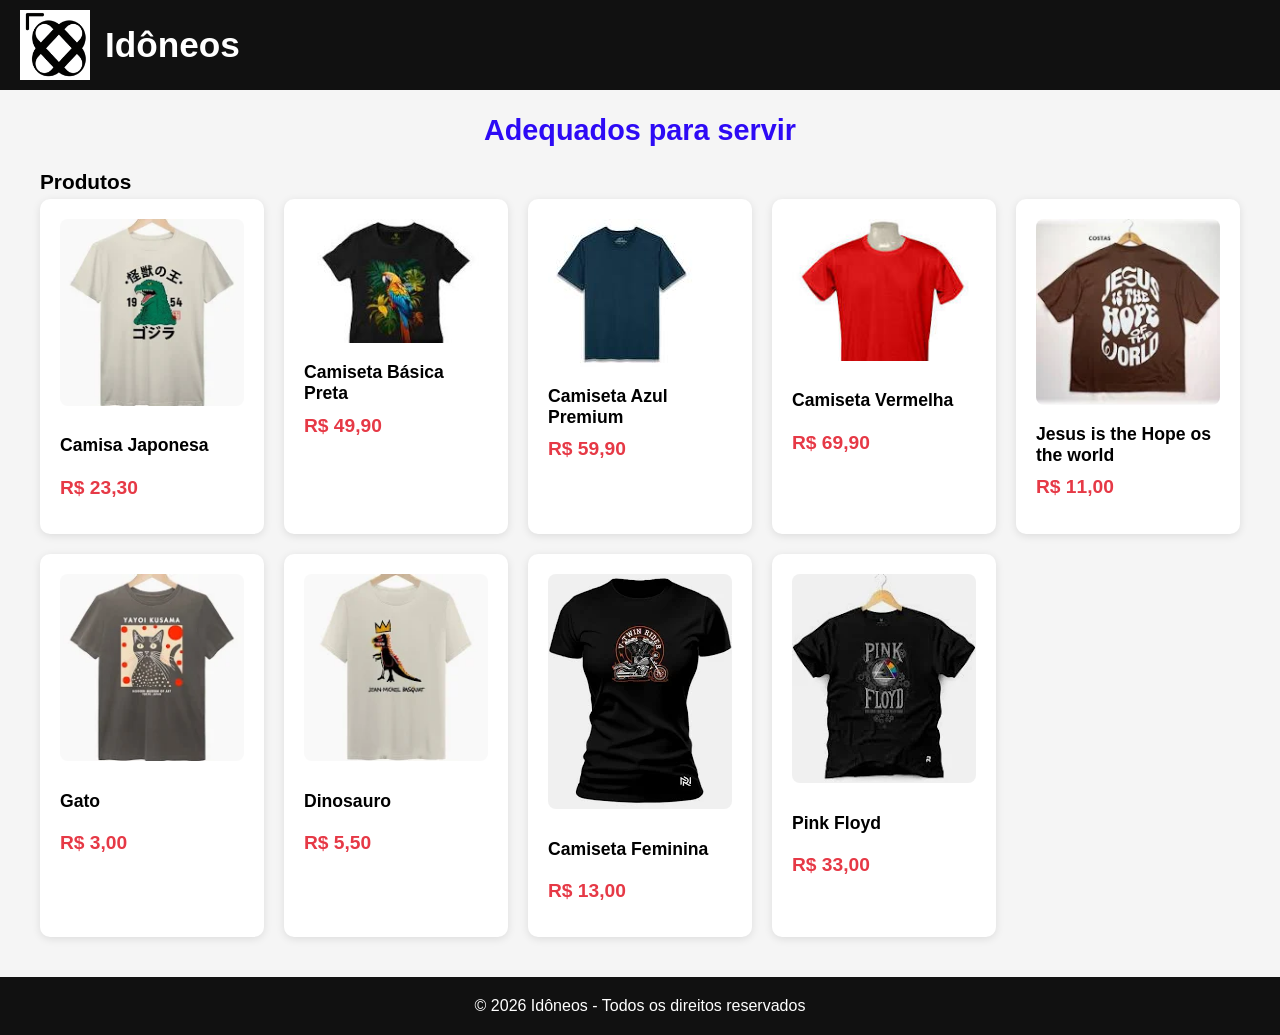
==== detalhes.html @ 471bbdab "Tela de detalhes" ====
<!DOCTYPE html>
<html lang="pt-BR">
<head>
  <meta charset="UTF-8">
  <meta name="viewport" content="width=device-width, initial-scale=1.0">
  <title>Detalhes do Produto - Idôneos</title>
  <script>
    const link = document.createElement('link');
    link.rel = 'stylesheet';
    link.href = 'style.css?v=' + Date.now();
    document.head.appendChild(link);
  </script>
</head>
<body>

<header>
  <h1><a href="index.html" style="text-decoration: none; color: inherit; display: flex; align-items: center;">
    <img src="Logo/Idoneos128.ico" alt="logo"> Idôneos
  </a></h1>
</header>

<div class="container">
  <div class="product-details">
    <div class="carousel-container">
      <div class="carousel" id="carousel">
        <!-- Imagens do carrosel serão inseridas aqui -->
      </div>
      <button class="carousel-btn prev" onclick="mudarImagem(-1)">&#10094;</button>
      <button class="carousel-btn next" onclick="mudarImagem(1)">&#10095;</button>
    </div>

    <div class="product-info-details">
      <h2 id="product-name">Nome do Produto</h2>
      <p class="price" id="product-price">R$ 0,00</p>
      <div class="description">
        <p>Este é um produto de alta qualidade da Idôneos. Adequado para servir com estilo e conforto.</p>
      </div>
      <a href="index.html" class="back-btn">Voltar para a Vitrine</a>
    </div>
  </div>
</div>

<footer>
  © 2026 Idôneos - Todos os direitos reservados
</footer>

<script>
  let indexImagem = 0;
  let imagensProduto = [];

  function carregarDetalhes() {
    const params = new URLSearchParams(window.location.search);
    const id = params.get('id');
    
    if (id === null || typeof listaProdutos === 'undefined' || !listaProdutos[id]) {
      window.location.href = 'index.html';
      return;
    }

    const produto = listaProdutos[id];
    imagensProduto = produto.imagens;

    document.title = `${produto.nome} - Idôneos`;
    document.getElementById('product-name').innerText = produto.nome;
    document.getElementById('product-price').innerText = `R$ ${produto.preco.toFixed(2).replace('.', ',')}`;

    const carousel = document.getElementById('carousel');
    imagensProduto.forEach((img, i) => {
      const imgElement = document.createElement('img');
      imgElement.src = `produtos/${img}`;
      imgElement.alt = `${produto.nome} - Imagem ${i + 1}`;
      if (i === 0) imgElement.classList.add('active');
      carousel.appendChild(imgElement);
    });

    if (imagensProduto.length <= 1) {
      document.querySelector('.prev').style.display = 'none';
      document.querySelector('.next').style.display = 'none';
    }
  }

  function mudarImagem(direcao) {
    const imagens = document.querySelectorAll('#carousel img');
    imagens[indexImagem].classList.remove('active');
    
    indexImagem += direcao;

    if (indexImagem >= imagens.length) indexImagem = 0;
    if (indexImagem < 0) indexImagem = imagens.length - 1;

    imagens[indexImagem].classList.add('active');
  }

  // Carregamento dinâmico dos dados
  const script = document.createElement('script');
  script.src = 'produtos_dados.js?v=' + Date.now();
  script.charset = 'utf-8';
  script.onload = carregarDetalhes;
  document.head.appendChild(script);
</script>

</body>
</html>
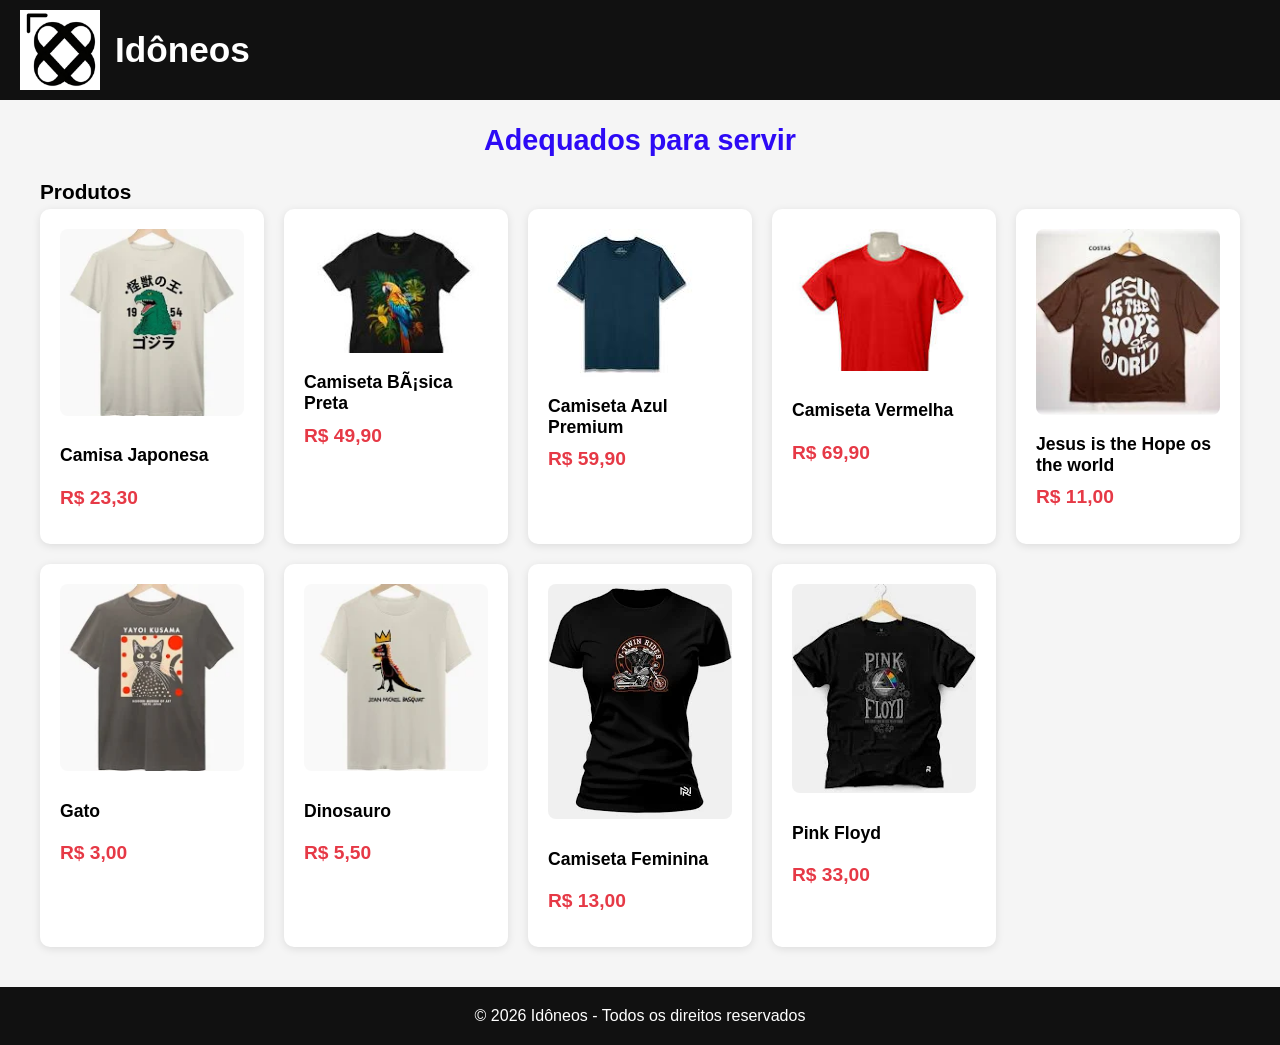
==== commit ac3d6b4e: "Alteração de Layout" ====
--- a/detalhes.html
+++ b/detalhes.html
@@ -58,7 +58,8 @@
     }
 
     const produto = listaProdutos[id];
-    imagensProduto = produto.imagens;
+    // Combina a principal com os detalhes em uma única lista para o carrossel
+    imagensProduto = [produto.principal, ...produto.detalhes];
 
     document.title = `${produto.nome} - Idôneos`;
     document.getElementById('product-name').innerText = produto.nome;
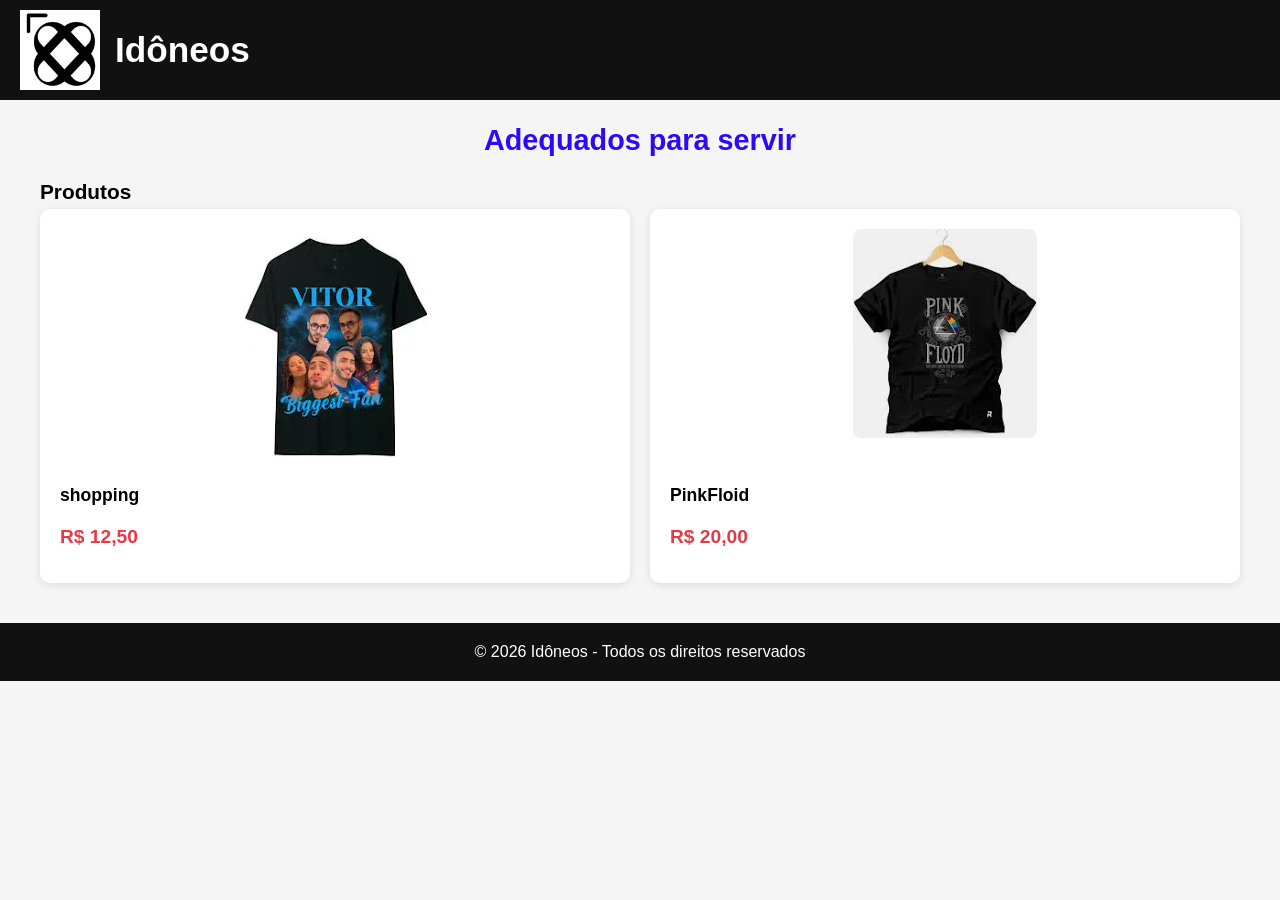
==== commit 4a0a6498: "Legenda de tamanho Co-authored-by: Copilot <copilot@github.com>" ====
--- a/detalhes.html
+++ b/detalhes.html
@@ -35,6 +35,54 @@
       <div class="description">
         <p>Este é um produto de alta qualidade da Idôneos. Adequado para servir com estilo e conforto.</p>
       </div>
+      
+      <!-- Tabela de Tamanhos -->
+      <div class="size-table">
+        <h3>Tabela de Tamanhos</h3>
+       
+        <table>
+          <thead>
+            <tr>
+              <th>Tamanho</th>
+              <th>Altura<br>Ombro até a barra (cm)</th>
+              <th>Largura<br>Só largura da frente (cm)</th>
+            </tr>
+          </thead>
+          <tbody>
+            <tr>
+              <td>PP</td>
+              <td>69</td>
+              <td>49</td>
+            </tr>
+            <tr>
+              <td>P</td>
+              <td>70</td>
+              <td>51</td>
+            </tr>
+            <tr>
+              <td>M</td>
+              <td>71</td>
+              <td>53</td>
+            </tr>
+            <tr>
+              <td>G</td>
+              <td>74</td>
+              <td>54</td>
+            </tr>
+            <tr>
+              <td>GG</td>
+              <td>77</td>
+              <td>58</td>
+            </tr>
+            <tr>
+              <td>ExG</td>
+              <td>79</td>
+              <td>59</td>
+            </tr>
+          </tbody>
+        </table>
+      </div>
+
       <a href="index.html" class="back-btn">Voltar para a Vitrine</a>
     </div>
   </div>
@@ -66,13 +114,23 @@
     document.getElementById('product-price').innerText = `R$ ${produto.preco.toFixed(2).replace('.', ',')}`;
 
     const carousel = document.getElementById('carousel');
-    imagensProduto.forEach((img, i) => {
+    
+    // Adiciona a imagem principal
+    const imgPrincipal = document.createElement('img');
+    imgPrincipal.src = `produtos/${produto.principal}`;
+    imgPrincipal.alt = `${produto.nome} - Principal`;
+    imgPrincipal.classList.add('active');
+    carousel.appendChild(imgPrincipal);
+
+    // Adiciona as imagens de detalhes
+    produto.detalhes.forEach((img, i) => {
       const imgElement = document.createElement('img');
-      imgElement.src = `produtos/${img}`;
-      imgElement.alt = `${produto.nome} - Imagem ${i + 1}`;
-      if (i === 0) imgElement.classList.add('active');
+      imgElement.src = `produtos/detalhes/${img}`;
+      imgElement.alt = `${produto.nome} - Detalhe ${i + 1}`;
       carousel.appendChild(imgElement);
     });
+
+    imagensProduto = [produto.principal, ...produto.detalhes]; // Mantém para o controle do índice
 
     if (imagensProduto.length <= 1) {
       document.querySelector('.prev').style.display = 'none';
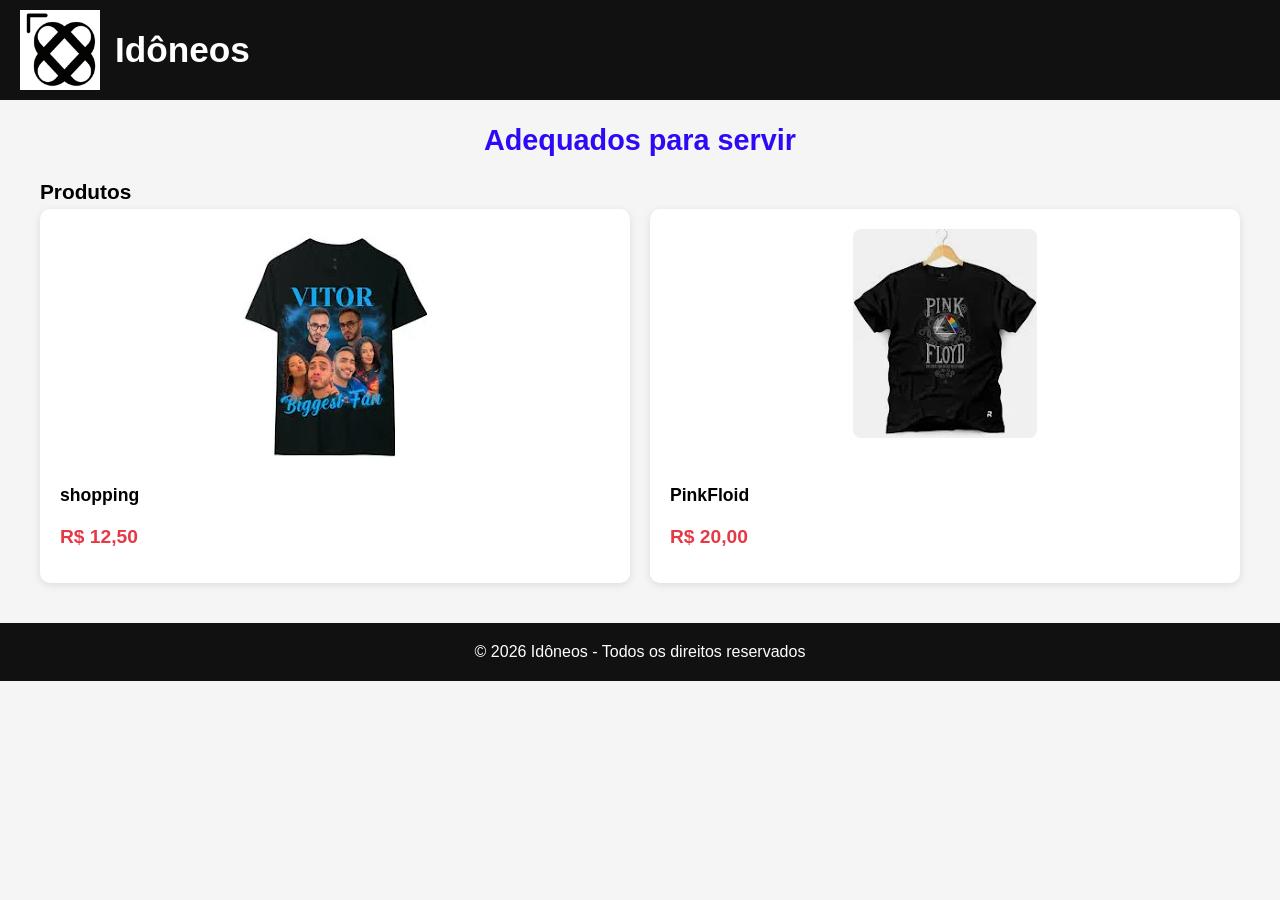
==== commit 99ad89a5: "Quantidade em Estoque Co-authored-by: Copilot <copilot@github.com>" ====
--- a/detalhes.html
+++ b/detalhes.html
@@ -46,6 +46,7 @@
               <th>Tamanho</th>
               <th>Altura<br>Ombro até a barra (cm)</th>
               <th>Largura<br>Só largura da frente (cm)</th>
+              <th>Estoque</th>
             </tr>
           </thead>
           <tbody>
@@ -53,31 +54,37 @@
               <td>PP</td>
               <td>69</td>
               <td>49</td>
+              <td id="estoque-PP">-</td>
             </tr>
             <tr>
               <td>P</td>
               <td>70</td>
               <td>51</td>
+              <td id="estoque-P">-</td>
             </tr>
             <tr>
               <td>M</td>
               <td>71</td>
               <td>53</td>
+              <td id="estoque-M">-</td>
             </tr>
             <tr>
               <td>G</td>
               <td>74</td>
               <td>54</td>
+              <td id="estoque-G">-</td>
             </tr>
             <tr>
               <td>GG</td>
               <td>77</td>
               <td>58</td>
+              <td id="estoque-GG">-</td>
             </tr>
             <tr>
               <td>ExG</td>
               <td>79</td>
               <td>59</td>
+              <td id="estoque-ExG">-</td>
             </tr>
           </tbody>
         </table>
@@ -112,6 +119,18 @@
     document.title = `${produto.nome} - Idôneos`;
     document.getElementById('product-name').innerText = produto.nome;
     document.getElementById('product-price').innerText = `R$ ${produto.preco.toFixed(2).replace('.', ',')}`;
+
+    // Preencher estoque na tabela de tamanhos
+    const tamanhos = ['PP', 'P', 'M', 'G', 'GG', 'ExG'];
+    const estoque = produto.estoque || {};
+    tamanhos.forEach(t => {
+      const el = document.getElementById(`estoque-${t}`);
+      if (el) {
+        const qtd = estoque[t] !== undefined ? estoque[t] : 0;
+        el.innerText = qtd > 0 ? qtd : 'Esgotado';
+        el.style.color = qtd > 0 ? '#28a745' : '#dc3545';
+      }
+    });
 
     const carousel = document.getElementById('carousel');
     
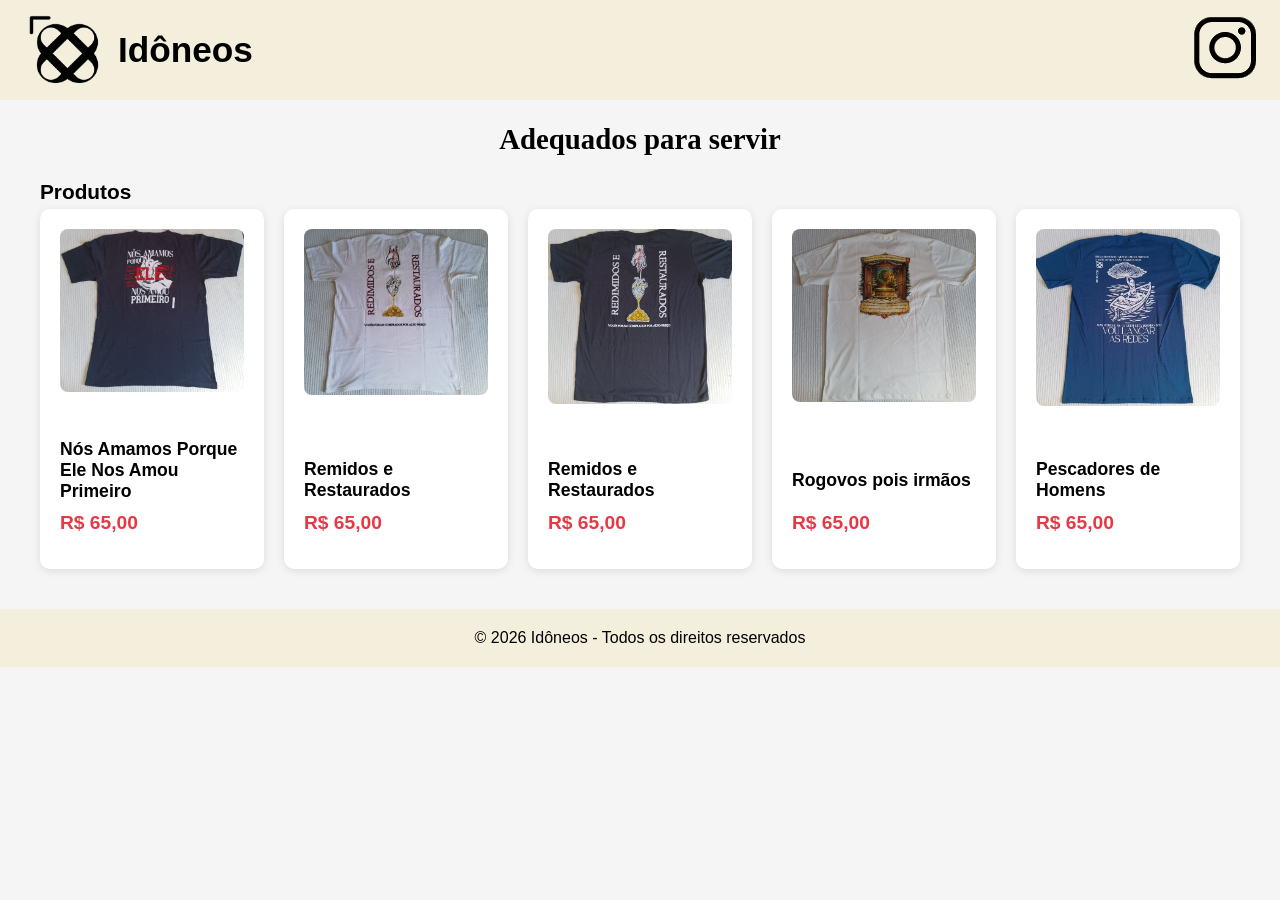
==== commit f9c3eafb: "Alteração do Layout" ====
--- a/detalhes.html
+++ b/detalhes.html
@@ -15,7 +15,7 @@
 
 <header>
   <h1><a href="index.html" style="text-decoration: none; color: inherit; display: flex; align-items: center;">
-    <img src="Logo/Idoneos128.ico" alt="logo"> Idôneos
+    <img src="Logo/Idoneos.png" alt="Idoneos"> Idôneos
   </a></h1>
 </header>
 
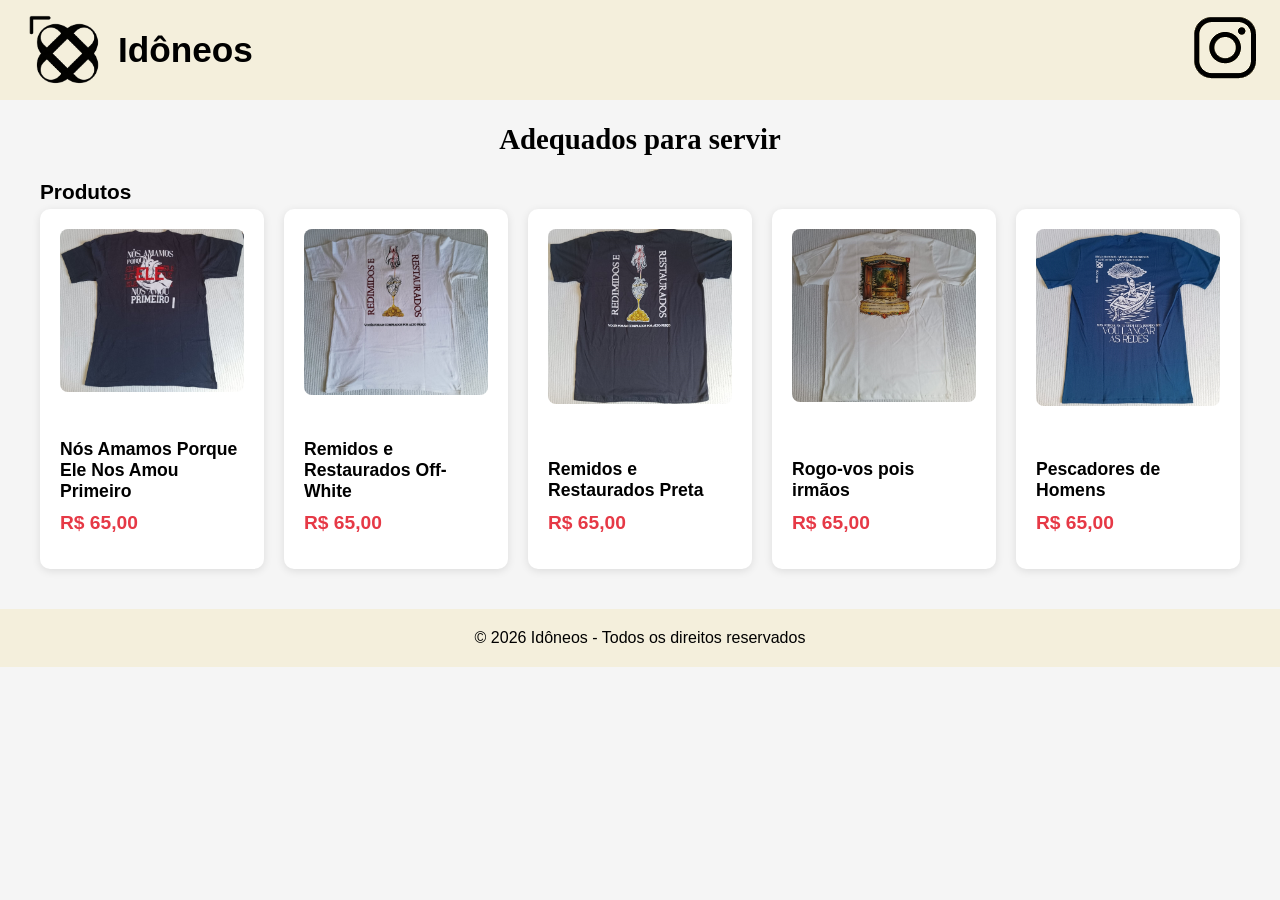
==== commit cb8fb815: "Atualização de Estoque Co-authored-by: Copilot <copilot@github.com>" ====
--- a/detalhes.html
+++ b/detalhes.html
@@ -86,6 +86,12 @@
               <td>59</td>
               <td id="estoque-ExG">-</td>
             </tr>
+            <tr>
+              <td>G3</td>
+              <td>81</td>
+              <td>61</td>
+              <td id="estoque-G3">-</td>
+            </tr>
           </tbody>
         </table>
       </div>
@@ -121,7 +127,7 @@
     document.getElementById('product-price').innerText = `R$ ${produto.preco.toFixed(2).replace('.', ',')}`;
 
     // Preencher estoque na tabela de tamanhos
-    const tamanhos = ['PP', 'P', 'M', 'G', 'GG', 'ExG'];
+    const tamanhos = ['PP', 'P', 'M', 'G', 'GG', 'ExG', 'G3'];
     const estoque = produto.estoque || {};
     tamanhos.forEach(t => {
       const el = document.getElementById(`estoque-${t}`);
